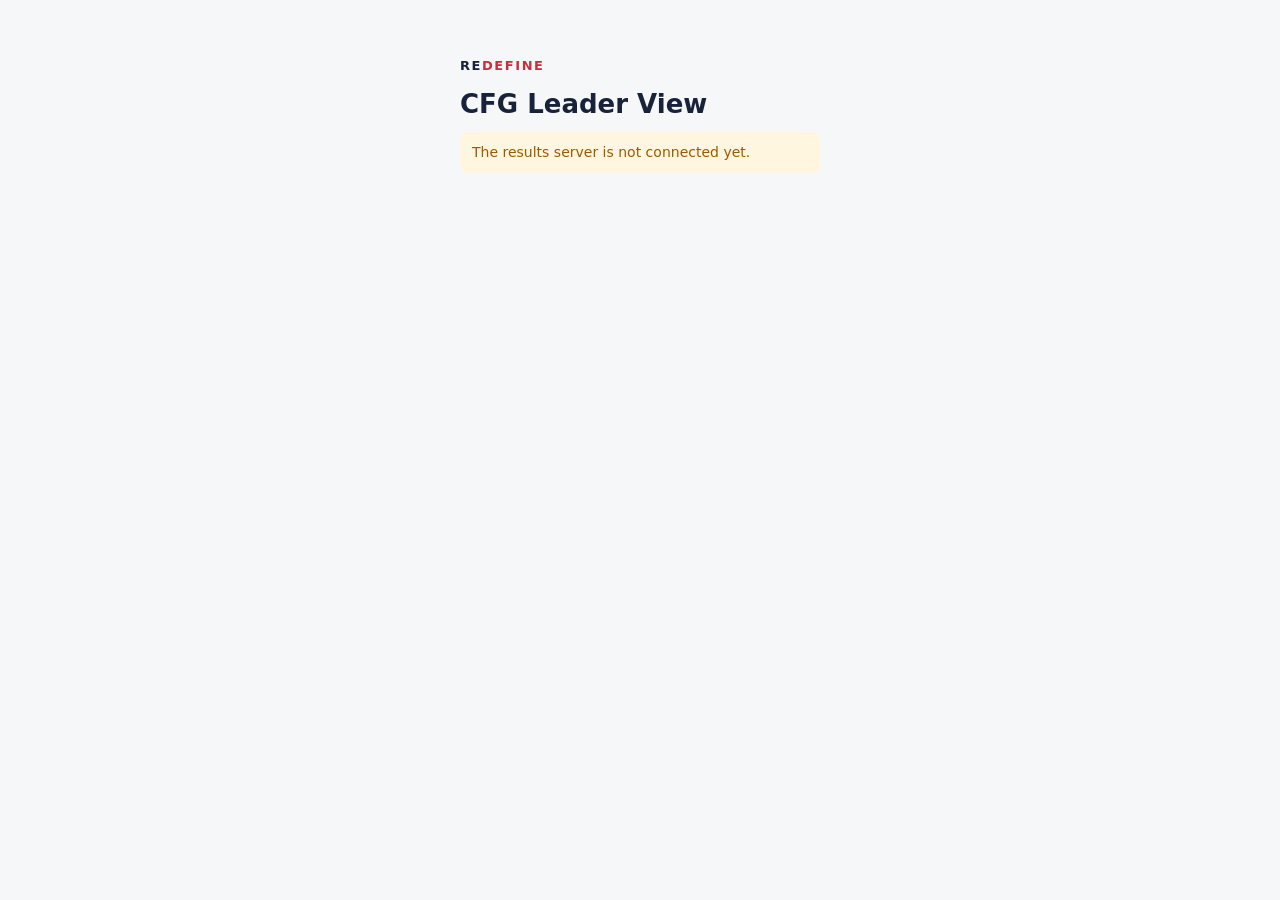
==== docs/leader.html @ 48a6375d "Career Finding Guide: candidate form and leader results view Co-Authored-By: Claude Opus 5.5 <norepl" ====
<!doctype html>
<html lang="en">
<head>
<meta charset="utf-8">
<meta name="viewport" content="width=device-width, initial-scale=1">
<title>CFG Leader View</title>
<meta name="robots" content="noindex">
<link rel="stylesheet" href="style.css">
</head>
<body>
<main class="wrap wide" id="app"></main>
<script src="config.js"></script>
<script src="questions.js"></script>
<script src="scoring.js"></script>
<script>
const API = (window.CFG_CONFIG || {}).api;
const app = document.getElementById('app');
const esc = s => String(s).replace(/[&<>"']/g, c => ({'&': '&amp;', '<': '&lt;', '>': '&gt;', '"': '&quot;', "'": '&#39;'}[c]));
const mem = {
  get: k => { try { return sessionStorage.getItem(k) || localStorage.getItem(k); } catch (e) { return null; } },
  code: v => { try { v ? sessionStorage.setItem('cfg.code', v) : sessionStorage.removeItem('cfg.code'); } catch (e) {} },
  lang: v => { try { localStorage.setItem('cfg.lang', v); } catch (e) {} }
};
let code = mem.get('cfg.code') || '', lang = mem.get('cfg.lang') || 'en', people = [], view = {tab: 'list', id: null, q: ''};
const L = (en, zh) => lang === 'zh' ? zh : en;
const T = pair => pair[lang === 'zh' ? 1 : 0];
const LINK = new URL('./', location.href).href;

async function post(body) {
  let r;
  try { r = await fetch(API, {method: 'POST', headers: {'Content-Type': 'text/plain;charset=utf-8'}, body: JSON.stringify(Object.assign({code}, body))}); }
  catch (e) { throw 'network'; }
  const j = await r.json();
  if (j.error) throw j.error;
  return j;
}
function enrich(p) {
  p.score = cfgScore(p.answers, CFG_ITEMS);
  p.comment = cfgComment(p.score, {seconds: p.seconds});
  return p;
}
const when = iso => new Date(iso).toLocaleString('en-GB', {timeZone: 'Asia/Kuala_Lumpur', day: 'numeric', month: 'short', year: 'numeric', hour: '2-digit', minute: '2-digit'});
const chip = b => `<span class="chip ${b}">${esc(T(CFG_BANDS[b]))}</span>`;

function gate(msg) {
  app.innerHTML = `<form class="stack" id="f" style="max-width:360px;margin:40px auto">
    <div class="brand">RE<span>DEFINE</span></div><h1>CFG Leader View</h1>
    ${API ? `<div class="field"><label for="c">Leader code</label><input id="c" type="password" autocomplete="current-password"></div>
    <p class="err" role="alert">${msg || ''}</p><button class="btn primary">Sign in</button>` : `<p class="notice">The results server is not connected yet.</p>`}
  </form>`;
  if (!API) return;
  document.getElementById('f').onsubmit = async ev => {
    ev.preventDefault();
    code = document.getElementById('c').value.trim();
    const b = ev.target.querySelector('button'); b.disabled = true; b.textContent = 'Checking…';
    await open();
  };
}

async function open() {
  try {
    const r = await post({op: 'list'});
    people = r.candidates.map(enrich);
    mem.code(code); render();
  } catch (e) {
    code = ''; mem.code('');
    gate(e === 'unauthorized' ? 'That code is not right.' : e === 'locked' ? 'Too many wrong tries. Wait 15 minutes.' : 'Could not reach the results server. Check your connection.');
  }
}

function header() {
  return `<div class="row noprint" style="margin-bottom:16px">
    <div class="brand grow">RE<span>DEFINE</span> CFG</div>
    <div class="tabs" role="tablist">
      <button class="tab" role="tab" data-tab="list" aria-selected="${view.tab === 'list'}">${L('Candidates', '候选人')}</button>
      <button class="tab" role="tab" data-tab="share" aria-selected="${view.tab === 'share'}">${L('Share', '分享')}</button>
    </div>
    <button class="lang" id="lang">${lang === 'zh' ? 'EN' : '中文'}</button>
  </div>`;
}

function render() {
  const person = view.id && people.find(p => p.id === view.id);
  app.innerHTML = header() + (view.tab === 'share' ? share() : person ? detail(person) : list());
  app.querySelectorAll('[data-tab]').forEach(b => b.onclick = () => { view.tab = b.dataset.tab; view.id = null; render(); });
  document.getElementById('lang').onclick = () => { lang = lang === 'zh' ? 'en' : 'zh'; mem.lang(lang); render(); };
  app.querySelectorAll('[data-id]').forEach(b => b.onclick = () => { view.id = b.dataset.id; render(); scrollTo(0, 0); });
  const on = (i, f) => { const e = document.getElementById(i); if (e) e.onclick = f; };
  on('back', () => { view.id = null; render(); });
  on('print', () => print());
  on('refresh', async () => { document.getElementById('refresh').disabled = true; await open(); });
  on('copy', async () => { await navigator.clipboard.writeText(LINK); document.getElementById('copy').textContent = L('Copied', '已复制'); });
  on('del', async () => {
    if (!confirm(L('Delete this candidate permanently?', '确定永久删除这位候选人？'))) return;
    await post({op: 'delete', id: view.id});
    people = people.filter(p => p.id !== view.id); view.id = null; render();
  });
  const q = document.getElementById('q');
  if (q) q.oninput = () => { view.q = q.value; document.getElementById('rows').innerHTML = rows(); bindRows(); };
}
function bindRows() { app.querySelectorAll('[data-id]').forEach(b => b.onclick = () => { view.id = b.dataset.id; render(); scrollTo(0, 0); }); }

function rows() {
  const f = view.q.trim().toLowerCase();
  const shown = people.filter(p => !f || p.name.toLowerCase().includes(f) || p.contact.includes(f));
  if (!shown.length) return `<p class="muted">${people.length ? L('No match.', '没有符合的结果。') : L('No candidates yet. Share the link or QR code to start.', '还没有候选人。分享链接或二维码即可开始。')}</p>`;
  return shown.map(p => `<button class="person" data-id="${esc(p.id)}">
    <span class="grow"><span class="name">${esc(p.name)}</span><span class="muted small" style="display:block">${L('Age', '年龄')} ${esc(p.age)} · ${esc(when(p.at))}</span></span>
    <span style="text-align:right"><span class="code">${p.score.code}</span><br>${chip(p.comment.band)}</span>
  </button>`).join('');
}

function list() {
  return `<div class="stack">
    <div class="row"><h1 class="grow">${L('Candidates', '候选人')} (${people.length})</h1><button class="btn" id="refresh">${L('Refresh', '刷新')}</button></div>
    <div class="field"><input id="q" type="search" placeholder="${L('Search name or phone', '搜索姓名或电话')}" aria-label="${L('Search name or phone', '搜索姓名或电话')}" value="${esc(view.q)}"></div>
    <div class="stack" id="rows">${rows()}</div>
  </div>`;
}

function hexagon(s) {
  const c = 150, r = 100, pt = (i, k) => {
    const a = (-90 + i * 60) * Math.PI / 180;
    return [+(c + r * k * Math.cos(a)).toFixed(1), +(c + r * k * Math.sin(a)).toFixed(1)];
  };
  const poly = f => CFG_RING.split('').map((t, i) => pt(i, f(t)).join(',')).join(' ');
  const grid = [.25, .5, .75, 1].map(k => `<polygon points="${poly(() => k)}" fill="none" stroke="var(--rule)"/>`).join('');
  const labels = CFG_RING.split('').map((t, i) => { const [x, y] = pt(i, 1.24); return `<text x="${x}" y="${y}" class="${'ESC'.includes(t) ? 't' : ''}">${t} ${s.types[t].pct}%</text>`; }).join('');
  const label = CFG_RING.split('').map(t => t + ' ' + s.types[t].pct + '%').join(', ');
  return `<svg class="hex" viewBox="0 0 300 300" role="img" aria-label="${L('Hexagon profile', '六边形结果')}: ${label}">${grid}<polygon points="${poly(t => Math.max(.03, s.types[t].pct / 100))}" fill="var(--stamp)" fill-opacity=".22" stroke="var(--stamp)" stroke-width="2"/>${labels}</svg>`;
}

function marks(s) {
  const types = CFG_RING.split(''), top = s.order.slice(0, 3);
  const sum = (o, id) => types.reduce((n, t) => n + o[id][t], 0);
  const row = id => {
    const sec = CFG_SECTIONS[id - 1];
    return `<tr><td>${id}. ${L(sec.name, sec.zh)}</td>${types.map(t => `<td>${s.bySection[id][t]}<small>/${s.maxBySection[id][t]}</small></td>`).join('')}<td><b>${sum(s.bySection, id)}</b><small>/${sum(s.maxBySection, id)}</small></td></tr>`;
  };
  const total = types.reduce((n, t) => n + s.types[t].total, 0), max = types.reduce((n, t) => n + s.types[t].max, 0);
  return `<div class="tablewrap"><table>
    <thead><tr><th>${L('Section', '部分')}</th>${types.map(t => `<th>${t}</th>`).join('')}<th>${L('Total', '总分')}</th></tr></thead>
    <tbody>${[1, 2, 3, 4].map(row).join('')}
    <tr class="total"><td>${L('Total', '总分')}</td>${types.map(t => `<td class="${top.includes(t) ? 'top3' : ''}">${s.types[t].total}<small>/${s.types[t].max}</small></td>`).join('')}<td>${total}<small>/${max}</small></td></tr>
    <tr><td>%</td>${types.map(t => `<td>${s.types[t].pct}%</td>`).join('')}<td></td></tr>
    <tr><td>${L('Interest (1+3)', '兴趣（1+3）')}</td>${types.map(t => `<td>${s.types[t].interest}%</td>`).join('')}<td></td></tr>
    <tr><td>${L('Ability (2+4)', '能力（2+4）')}</td>${types.map(t => `<td>${s.types[t].ability}%</td>`).join('')}<td></td></tr>
    </tbody></table></div>`;
}

function picks(p) {
  return CFG_SECTIONS.map(sec => {
    const items = CFG_ITEMS.map((q, i) => Object.assign({v: +p.answers[i]}, q)).filter(q => q.section === sec.id);
    const body = CFG_RING.split('').map(t => {
      const list = items.filter(q => q.type === t && (q.kind === 'scale' || q.v === 1));
      const words = list.map(q => esc(L(q.en, q.zh)) + (q.kind === 'scale' ? ` (${q.v})` : '')).join('; ');
      return `<p><b>${t} ${esc(T(CFG_NAMES[t]))}:</b> ${words || '-'}</p>`;
    }).join('');
    return `<details><summary>${sec.id}. ${L(sec.name, sec.zh)}</summary><div class="ticks">${body}</div></details>`;
  }).join('');
}

const bullets = list => `<ul class="c">${list.map(x => `<li>${esc(T(x))}</li>`).join('')}</ul>`;

function detail(p) {
  const s = p.score, c = p.comment, digits = p.contact.replace(/\D/g, ''), wa = digits.startsWith('0') ? '6' + digits : digits;
  const cons = {1: L('Adjacent, consistent', '相邻，方向一致'), 2: L('One apart, fairly consistent', '相隔一型，尚算一致'), 3: L('Opposite, mixed interests', '相对，兴趣分歧')}[s.consistency] || L('Same', '相同');
  return `<div class="stack">
    <button class="btn noprint" id="back" style="align-self:flex-start">${L('Back', '返回')}</button>
    <div class="card result-head">
      <div class="stack">
        <div><h1>${esc(p.name)}</h1>
        <p class="muted small">${L('Age', '年龄')} ${esc(p.age)} · <a href="https://wa.me/${esc(wa)}" style="color:inherit">${esc(p.contact)}</a> · ${esc(when(p.at))}</p></div>
        <div class="row"><span class="code" style="font-size:28px">${s.code}</span>${chip(c.band)}</div>
        <table>
          <tr><td>${L('Agent match (0-28)', '顾问匹配度（0-28）')}</td><td><b>${s.match}</b></td></tr>
          <tr><td>${L('Consistency', '一致性')}</td><td>${cons}</td></tr>
          <tr><td>${L('Differentiation', '区分度')}</td><td>${s.range} ${L('points', '分')}</td></tr>
        </table>
      </div>
      ${hexagon(s)}
    </div>
    ${c.flags.length ? `<div class="notice"><b>${L('Check these first', '请先留意')}</b>${bullets(c.flags)}</div>` : ''}
    <div class="card stack"><h2>${L('Marks by section', '各部分分数')}</h2>${marks(s)}</div>
    <div class="card stack">
      <h2>${L('Comment', '评语')}</h2>
      ${c.summary.map(x => `<p>${esc(T(x))}</p>`).join('')}
      <h3>${L('Strengths', '优势')}</h3>${bullets(c.strengths)}
      ${c.watch.length ? `<h3>${L('Watch-outs', '留意事项')}</h3>${bullets(c.watch)}` : ''}
      <h3>${L('Ask in the conversation', '对谈时可以问')}</h3>${bullets(c.ask)}
      <p class="muted small">${L('This shows interests and self-rated ability, not proven performance. Use it to guide a conversation, not as the only reason to accept or reject someone.', '此结果反映兴趣和自我评估的能力，并不代表实际表现。请用来引导对谈，不要作为录取或拒绝的唯一依据。')}</p>
    </div>
    <div class="card stack"><h2>${L('Their answers', '对方的答案')}</h2><p class="muted small">${L('Items answered 1, and Section 4 ratings.', '选 1 的项目及第四部分评分。')}</p>${picks(p)}</div>
    <div class="row noprint">
      <button class="btn" id="print">${L('Print or save PDF', '打印或存为 PDF')}</button>
      <span class="grow"></span>
      <button class="btn" id="del" style="color:var(--err)">${L('Delete', '删除')}</button>
    </div>
  </div>`;
}

function share() {
  return `<div class="card stack">
    <h1>${L('Candidate link', '候选人链接')}</h1>
    <p class="muted">${L('Candidates do not see their score. Results appear here after they submit.', '候选人看不到分数。提交后结果会显示在这里。')}</p>
    <img class="qr" src="qr.png" alt="${L('QR code for the Career Finding Guide', '职涯探索指南二维码')}">
    <p class="link">${esc(LINK)}</p>
    <div class="row"><button class="btn primary" id="copy">${L('Copy link', '复制链接')}</button><a class="btn" href="qr.png" download="CFG-QR.png" style="text-decoration:none;color:inherit;display:inline-flex;align-items:center">${L('Download QR', '下载二维码')}</a></div>
  </div>`;
}

code ? open() : gate();
</script>
</body>
</html>
---- docs/style.css ----
:root {
  --paper: #f6f7f9; --sheet: #ffffff; --ink: #18233a; --ink-2: #4d5a70; --rule: #d7dce5; --rule-2: #e9ecf1;
  --stamp: #c62f3b; --stamp-ink: #ffffff; --tint: #eef2fb; --pen: #1f3f9a;
  --ok: #137a4b; --ok-bg: #e8f6ef; --warn: #9a5b00; --warn-bg: #fff6e0; --err: #b3261e; --err-bg: #fdecea;
  --f-ui: system-ui, -apple-system, "Segoe UI", Roboto, "PingFang SC", "Microsoft YaHei", "Noto Sans SC", sans-serif;
  --r: 8px;
}
@media (prefers-color-scheme: dark) {
  :root {
    --paper: #11151c; --sheet: #181e28; --ink: #e6eaf2; --ink-2: #9fabbf; --rule: #2c3646; --rule-2: #222a37;
    --stamp: #e2525d; --tint: #1d2738; --pen: #8fb0ff;
    --ok: #5fd19a; --ok-bg: #15291f; --warn: #f2c06b; --warn-bg: #2d2412; --err: #ff8f86; --err-bg: #341a19;
  }
}
* { box-sizing: border-box; }
html { -webkit-text-size-adjust: 100%; }
body { margin: 0; background: var(--paper); color: var(--ink); font: 16px/1.5 var(--f-ui); }
[hidden] { display: none !important; }
button, input { font: inherit; color: inherit; }
button { cursor: pointer; }
:focus-visible { outline: 2px solid var(--pen); outline-offset: 2px; }
h1, h2, h3 { line-height: 1.25; margin: 0; }
h1 { font-size: 26px; }
h2 { font-size: 20px; }
h3 { font-size: 16px; }
p { margin: 0; }
.wrap { width: min(100%, 640px); margin: 0 auto; padding: 16px; }
.wrap.wide { width: min(100%, 920px); }
.brand { font-weight: 800; letter-spacing: .12em; font-size: 13px; }
.brand span { color: var(--stamp); }
.muted { color: var(--ink-2); }
.small { font-size: 14px; }
.zh { color: var(--ink-2); font-size: 14px; display: block; }
.card { background: var(--sheet); border: 1px solid var(--rule); border-radius: var(--r); padding: 16px; }
.stack { display: flex; flex-direction: column; gap: 12px; }
.row { display: flex; gap: 8px; align-items: center; flex-wrap: wrap; }
.grow { flex: 1; }
.btn { border: 1px solid var(--rule); background: var(--sheet); border-radius: var(--r); padding: 10px 16px; min-height: 44px; font-weight: 600; }
.btn.primary { background: var(--stamp); border-color: var(--stamp); color: var(--stamp-ink); }
.btn:disabled { opacity: .55; cursor: default; }
.field { display: flex; flex-direction: column; gap: 4px; }
.field label { font-weight: 600; font-size: 15px; }
.field input { border: 1px solid var(--rule); background: var(--sheet); border-radius: var(--r); padding: 10px 12px; min-height: 44px; width: 100%; }
.check { display: flex; gap: 10px; align-items: flex-start; font-size: 14px; }
.check input { width: 20px; height: 20px; margin-top: 2px; flex: none; }
.trap { position: absolute; left: -9999px; height: 1px; overflow: hidden; }
.err { color: var(--err); font-size: 14px; }
.notice { background: var(--warn-bg); color: var(--warn); border-radius: var(--r); padding: 10px 12px; font-size: 14px; }

/* candidate form */
.bar { height: 6px; background: var(--rule-2); border-radius: 3px; overflow: hidden; }
.bar i { display: block; height: 100%; background: var(--stamp); transition: width .2s; }
.top { position: sticky; top: 0; z-index: 5; background: var(--paper); padding: 12px 0 8px; display: flex; flex-direction: column; gap: 6px; }
.q { padding: 12px 0; border-top: 1px solid var(--rule-2); }
.q:first-child { border-top: 0; padding-top: 0; }
.q.missing .qt { color: var(--err); }
.qt { font-weight: 500; }
.opts { display: grid; grid-template-columns: 1fr 1fr; gap: 8px; margin-top: 8px; }
.opts.seven { grid-template-columns: repeat(7, 1fr); gap: 4px; }
.opt { border: 1px solid var(--rule); background: var(--sheet); border-radius: var(--r); min-height: 44px; padding: 6px 4px; font-size: 14px; line-height: 1.2; }
.opt b { display: block; font-size: 16px; }
.opt[aria-pressed="true"] { background: var(--ink); border-color: var(--ink); color: var(--paper); }
.scale-ends { display: flex; justify-content: space-between; font-size: 13px; color: var(--ink-2); margin-top: 4px; }

/* leader view */
.tabs { display: flex; gap: 4px; }
.tab { border: 0; background: none; padding: 8px 12px; border-radius: var(--r); font-weight: 600; color: var(--ink-2); min-height: 40px; }
.tab[aria-selected="true"] { background: var(--tint); color: var(--ink); }
.lang { border: 1px solid var(--rule); background: var(--sheet); border-radius: var(--r); padding: 6px 10px; font-size: 14px; min-height: 36px; }
.person { display: flex; gap: 12px; align-items: center; width: 100%; text-align: left; background: var(--sheet); border: 1px solid var(--rule); border-radius: var(--r); padding: 12px; }
.person .name { font-weight: 700; overflow-wrap: anywhere; }
.code { font-weight: 800; letter-spacing: .06em; }
.chip { display: inline-block; border-radius: 999px; padding: 2px 10px; font-size: 13px; font-weight: 600; white-space: nowrap; }
.chip.strong { background: var(--ok-bg); color: var(--ok); }
.chip.explore { background: var(--warn-bg); color: var(--warn); }
.chip.low { background: var(--rule-2); color: var(--ink-2); }
.result-head { display: grid; grid-template-columns: 1fr; gap: 16px; }
@media (min-width: 680px) { .result-head { grid-template-columns: 1fr 280px; align-items: center; } }
.hex { width: 100%; max-width: 280px; margin: 0 auto; display: block; }
.hex text { fill: var(--ink-2); font-size: 13px; font-weight: 600; text-anchor: middle; dominant-baseline: middle; }
.hex text.t { fill: var(--stamp); font-weight: 800; }
.tablewrap { overflow-x: auto; }
table { border-collapse: collapse; width: 100%; font-size: 14px; font-variant-numeric: tabular-nums; }
th, td { padding: 8px 4px; text-align: center; border-bottom: 1px solid var(--rule-2); white-space: nowrap; }
th:first-child, td:first-child { text-align: left; white-space: normal; min-width: 92px; }
th { color: var(--ink-2); font-weight: 600; }
tr.total td { font-weight: 800; border-bottom: 2px solid var(--rule); }
td small { color: var(--ink-2); font-weight: 400; font-size: 11px; }
td.top3 { background: var(--tint); }
ul.c { margin: 0; padding-left: 20px; display: flex; flex-direction: column; gap: 6px; }
details summary { cursor: pointer; font-weight: 600; padding: 4px 0; }
.ticks { margin: 8px 0 0; }
.ticks p { font-size: 14px; margin-bottom: 8px; }
.qr { width: 240px; max-width: 100%; display: block; background: #fff; border-radius: var(--r); }
.link { overflow-wrap: anywhere; font-weight: 600; }

@media (max-width: 480px) {
  table { font-size: 12px; }
  th, td { padding: 6px 1px; }
  th:first-child, td:first-child { min-width: 64px; }
  td small { font-size: 9px; }
}

@media print {
  body { background: #fff; }
  .noprint { display: none !important; }
  .card { border: 0; padding: 0; break-inside: avoid; }
  details > *:not(summary) { display: block; }
}
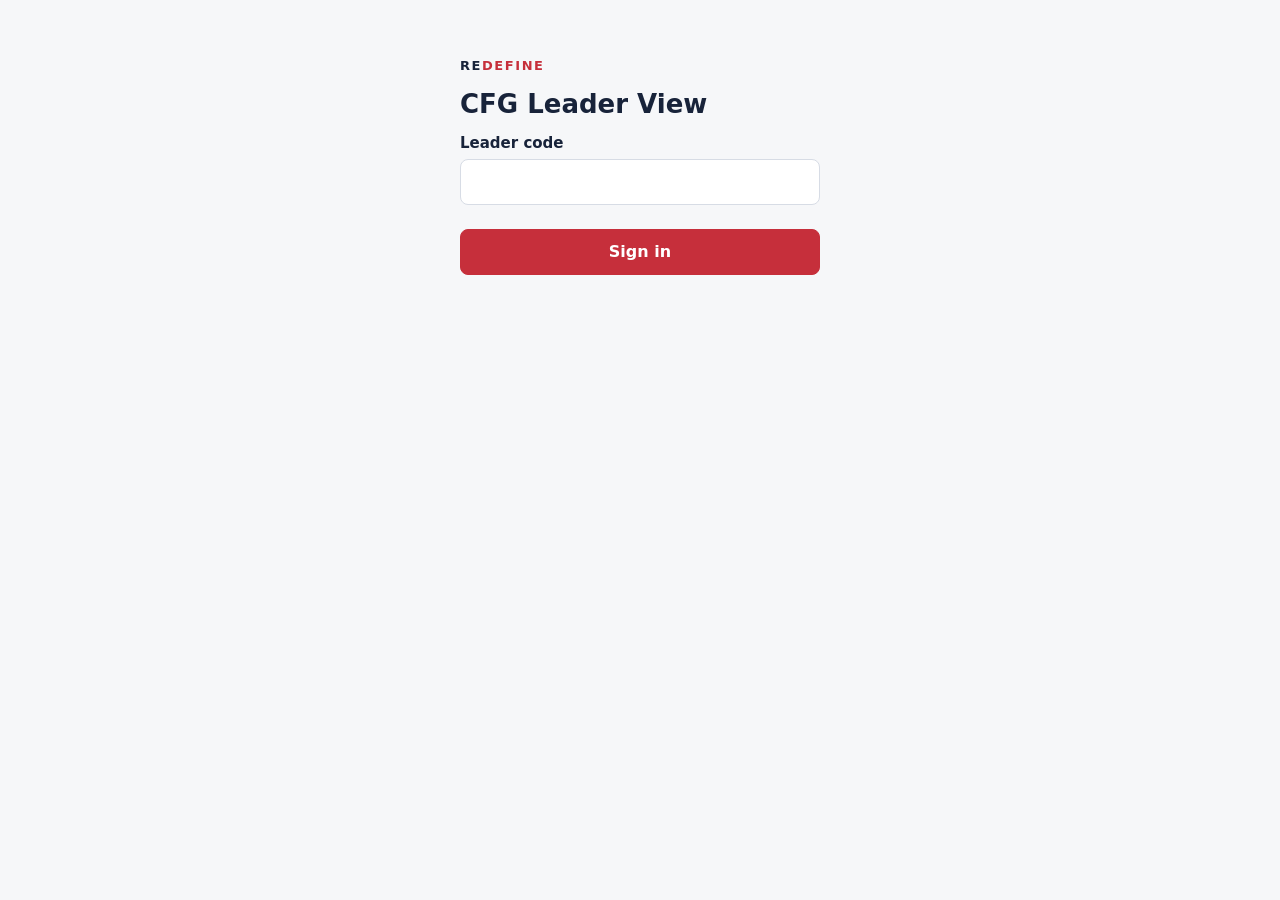
==== commit 8feb63f3: "Show Like, Dislike, Yes and No, and allow each rating once per group Co-Authored-By: Claude Opus 5.5" ====
--- a/docs/leader.html
+++ b/docs/leader.html
@@ -190,7 +190,7 @@
       <h3>${L('Ask in the conversation', '对谈时可以问')}</h3>${bullets(c.ask)}
       <p class="muted small">${L('This shows interests and self-rated ability, not proven performance. Use it to guide a conversation, not as the only reason to accept or reject someone.', '此结果反映兴趣和自我评估的能力，并不代表实际表现。请用来引导对谈，不要作为录取或拒绝的唯一依据。')}</p>
     </div>
-    <div class="card stack"><h2>${L('Their answers', '对方的答案')}</h2><p class="muted small">${L('Items answered 1, and Section 4 ratings.', '选 1 的项目及第四部分评分。')}</p>${picks(p)}</div>
+    <div class="card stack"><h2>${L('Their answers', '对方的答案')}</h2><p class="muted small">${L('Items answered Like or Yes, and Section 4 ratings.', '选“喜欢”或“是”的项目及第四部分评分。')}</p>${picks(p)}</div>
     <div class="row noprint">
       <button class="btn" id="print">${L('Print or save PDF', '打印或存为 PDF')}</button>
       <span class="grow"></span>
--- a/docs/style.css
+++ b/docs/style.css
@@ -59,6 +59,7 @@
 .opts.seven { grid-template-columns: repeat(7, 1fr); gap: 4px; }
 .opt { border: 1px solid var(--rule); background: var(--sheet); border-radius: var(--r); min-height: 44px; padding: 6px 4px; font-size: 14px; line-height: 1.2; }
 .opt b { display: block; font-size: 16px; }
+.opt.taken { opacity: .35; }
 .opt[aria-pressed="true"] { background: var(--ink); border-color: var(--ink); color: var(--paper); }
 .scale-ends { display: flex; justify-content: space-between; font-size: 13px; color: var(--ink-2); margin-top: 4px; }
 
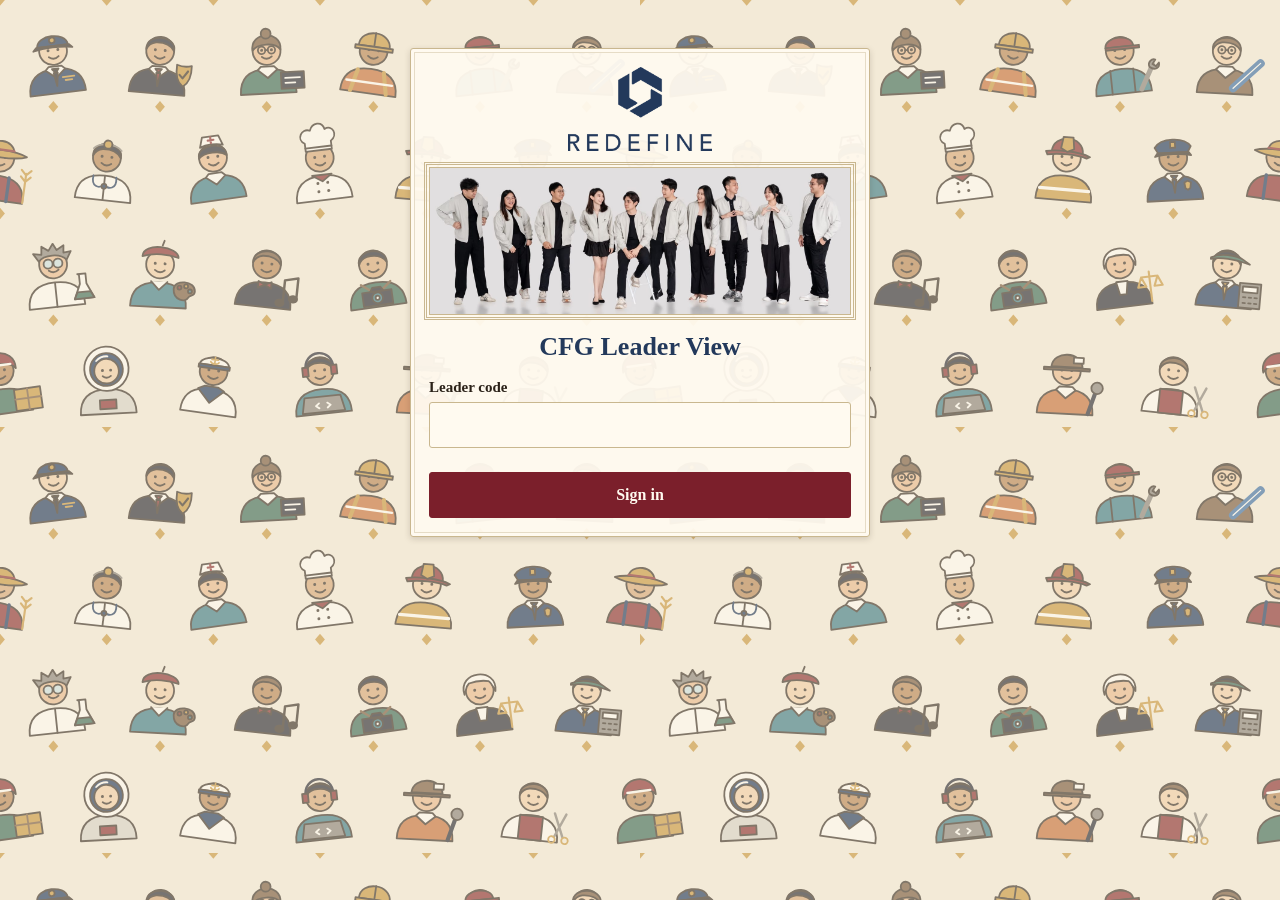
==== commit 7ac87cee: "Bring the classic theme, logo and team photo to the leader view Co-Authored-By: Claude Opus 5.5 <nor" ====
--- a/docs/leader.html
+++ b/docs/leader.html
@@ -5,9 +5,10 @@
 <meta name="viewport" content="width=device-width, initial-scale=1">
 <title>CFG Leader View</title>
 <meta name="robots" content="noindex">
+<meta name="theme-color" content="#23395b">
 <link rel="stylesheet" href="style.css">
 </head>
-<body>
+<body class="pattern">
 <main class="wrap wide" id="app"></main>
 <script src="config.js"></script>
 <script src="questions.js"></script>
@@ -43,8 +44,8 @@
 const chip = b => `<span class="chip ${b}">${esc(T(CFG_BANDS[b]))}</span>`;
 
 function gate(msg) {
-  app.innerHTML = `<form class="stack" id="f" style="max-width:360px;margin:40px auto">
-    <div class="brand">RE<span>DEFINE</span></div><h1>CFG Leader View</h1>
+  app.innerHTML = `<form class="card stack gate" id="f">
+    <img class="logo big" src="logo.png" alt="REDEFINE"><img class="team" src="team.jpg" alt="The REDEFINE team"><h1>CFG Leader View</h1>
     ${API ? `<div class="field"><label for="c">Leader code</label><input id="c" type="password" autocomplete="current-password"></div>
     <p class="err" role="alert">${msg || ''}</p><button class="btn primary">Sign in</button>` : `<p class="notice">The results server is not connected yet.</p>`}
   </form>`;
@@ -69,8 +70,8 @@
 }
 
 function header() {
-  return `<div class="row noprint" style="margin-bottom:16px">
-    <div class="brand grow">RE<span>DEFINE</span> CFG</div>
+  return `<div class="card row noprint leadbar">
+    <img class="logo" src="logo.png" alt="REDEFINE"><span class="grow"></span>
     <div class="tabs" role="tablist">
       <button class="tab" role="tab" data-tab="list" aria-selected="${view.tab === 'list'}">${L('Candidates', '候选人')}</button>
       <button class="tab" role="tab" data-tab="share" aria-selected="${view.tab === 'share'}">${L('Share', '分享')}</button>
@@ -103,7 +104,7 @@
 function rows() {
   const f = view.q.trim().toLowerCase();
   const shown = people.filter(p => !f || p.name.toLowerCase().includes(f) || p.contact.includes(f));
-  if (!shown.length) return `<p class="muted">${people.length ? L('No match.', '没有符合的结果。') : L('No candidates yet. Share the link or QR code to start.', '还没有候选人。分享链接或二维码即可开始。')}</p>`;
+  if (!shown.length) return `<p class="card muted">${people.length ? L('No match.', '没有符合的结果。') : L('No candidates yet. Share the link or QR code to start.', '还没有候选人。分享链接或二维码即可开始。')}</p>`;
   return shown.map(p => `<button class="person" data-id="${esc(p.id)}">
     <span class="grow"><span class="name">${esc(p.name)}</span><span class="muted small" style="display:block">${L('Age', '年龄')} ${esc(p.age)} · ${esc(when(p.at))}</span></span>
     <span style="text-align:right"><span class="code">${p.score.code}</span><br>${chip(p.comment.band)}</span>
@@ -112,8 +113,9 @@
 
 function list() {
   return `<div class="stack">
+    <div class="card stack"><img class="team" src="team.jpg" alt="The REDEFINE team">
     <div class="row"><h1 class="grow">${L('Candidates', '候选人')} (${people.length})</h1><button class="btn" id="refresh">${L('Refresh', '刷新')}</button></div>
-    <div class="field"><input id="q" type="search" placeholder="${L('Search name or phone', '搜索姓名或电话')}" aria-label="${L('Search name or phone', '搜索姓名或电话')}" value="${esc(view.q)}"></div>
+    <div class="field"><input id="q" type="search" placeholder="${L('Search name or phone', '搜索姓名或电话')}" aria-label="${L('Search name or phone', '搜索姓名或电话')}" value="${esc(view.q)}"></div></div>
     <div class="stack" id="rows">${rows()}</div>
   </div>`;
 }
--- a/docs/style.css
+++ b/docs/style.css
@@ -1,16 +1,10 @@
 :root {
-  --paper: #f6f7f9; --sheet: #ffffff; --ink: #18233a; --ink-2: #4d5a70; --rule: #d7dce5; --rule-2: #e9ecf1;
-  --stamp: #c62f3b; --stamp-ink: #ffffff; --tint: #eef2fb; --pen: #1f3f9a;
-  --ok: #137a4b; --ok-bg: #e8f6ef; --warn: #9a5b00; --warn-bg: #fff6e0; --err: #b3261e; --err-bg: #fdecea;
-  --f-ui: system-ui, -apple-system, "Segoe UI", Roboto, "PingFang SC", "Microsoft YaHei", "Noto Sans SC", sans-serif;
-  --r: 8px;
-}
-@media (prefers-color-scheme: dark) {
-  :root {
-    --paper: #11151c; --sheet: #181e28; --ink: #e6eaf2; --ink-2: #9fabbf; --rule: #2c3646; --rule-2: #222a37;
-    --stamp: #e2525d; --tint: #1d2738; --pen: #8fb0ff;
-    --ok: #5fd19a; --ok-bg: #15291f; --warn: #f2c06b; --warn-bg: #2d2412; --err: #ff8f86; --err-bg: #341a19;
-  }
+  color-scheme: light;
+  --paper: #f3ead7; --sheet: #fffaf0; --ink: #2a2118; --ink-2: #5e5140; --rule: #c9b78f; --rule-2: #e6dcc6;
+  --stamp: #7b1f2b; --stamp-ink: #fffaf0; --tint: #f0e6cf; --pen: #23395b;
+  --ok: #2f5d46; --ok-bg: #e4ecdc; --warn: #7a4e0c; --warn-bg: #f8ecd0; --err: #9c1c1c; --err-bg: #f8e3dc;
+  --f-ui: Georgia, "Times New Roman", "Songti SC", "Noto Serif SC", "Noto Serif CJK SC", SimSun, serif;
+  --r: 3px;
 }
 * { box-sizing: border-box; }
 html { -webkit-text-size-adjust: 100%; }
@@ -19,19 +13,37 @@
 button, input { font: inherit; color: inherit; }
 button { cursor: pointer; }
 :focus-visible { outline: 2px solid var(--pen); outline-offset: 2px; }
-h1, h2, h3 { line-height: 1.25; margin: 0; }
+h1, h2, h3 { line-height: 1.25; margin: 0; font-weight: 700; color: var(--pen); }
+body.pattern { background: var(--paper) url(pattern.svg) 0 0 / 640px auto; }
 h1 { font-size: 26px; }
 h2 { font-size: 20px; }
 h3 { font-size: 16px; }
 p { margin: 0; }
 .wrap { width: min(100%, 640px); margin: 0 auto; padding: 16px; }
 .wrap.wide { width: min(100%, 920px); }
-.brand { font-weight: 800; letter-spacing: .12em; font-size: 13px; }
+.brand { font-weight: 700; letter-spacing: .24em; font-size: 13px; color: var(--pen); }
 .brand span { color: var(--stamp); }
 .muted { color: var(--ink-2); }
 .small { font-size: 14px; }
 .zh { color: var(--ink-2); font-size: 14px; display: block; }
-.card { background: var(--sheet); border: 1px solid var(--rule); border-radius: var(--r); padding: 16px; }
+.card { background: var(--sheet); border: 1px solid var(--rule); border-radius: var(--r); padding: 18px; box-shadow: inset 0 0 0 3px var(--sheet), inset 0 0 0 4px var(--rule-2), 0 2px 6px rgba(59, 47, 36, .18); }
+.masthead { text-align: center; align-items: center; }
+.masthead h1 { font-size: 30px; letter-spacing: .01em; }
+.masthead img { width: 100%; height: auto; display: block; border-bottom: 3px double var(--rule); padding-bottom: 8px; }
+.masthead > div > .zh { font-size: 16px; letter-spacing: .3em; }
+body.pattern .wrap { padding: 20px 22px 110px; }
+body.pattern .card { background: rgba(255, 250, 240, .94); }
+body.pattern .stack { gap: 24px; }
+body.pattern .card.stack { gap: 12px; }
+body.pattern .hero { margin-top: 84px; }
+body.pattern .card .stack, body.pattern #rows { gap: 12px; }
+.logo { height: 44px; width: auto; display: block; }
+.logo.big { height: 84px; margin: 0 auto; }
+.team { width: 100%; height: auto; display: block; border: 1px solid var(--rule); outline: 3px double var(--rule); outline-offset: 2px; margin: 4px 0; }
+.gate { max-width: 460px; margin: 28px auto; text-align: center; }
+.gate .field { text-align: left; }
+.leadbar { margin-bottom: 20px; padding: 10px 14px; flex-wrap: nowrap; }
+@media (max-width: 480px) { .leadbar { gap: 4px; padding: 10px; } .leadbar .logo { height: 38px; } .leadbar .tab { padding: 8px 6px; font-size: 14px; } body.pattern .wrap.wide { padding-left: 16px; padding-right: 16px; } }
 .stack { display: flex; flex-direction: column; gap: 12px; }
 .row { display: flex; gap: 8px; align-items: center; flex-wrap: wrap; }
 .grow { flex: 1; }
@@ -50,7 +62,7 @@
 /* candidate form */
 .bar { height: 6px; background: var(--rule-2); border-radius: 3px; overflow: hidden; }
 .bar i { display: block; height: 100%; background: var(--stamp); transition: width .2s; }
-.top { position: sticky; top: 0; z-index: 5; background: var(--paper); padding: 12px 0 8px; display: flex; flex-direction: column; gap: 6px; }
+.top { position: sticky; top: 8px; z-index: 5; background: var(--sheet); border: 1px solid var(--rule); border-radius: var(--r); padding: 8px 12px 10px; margin-bottom: 12px; display: flex; flex-direction: column; gap: 6px; box-shadow: 0 2px 6px rgba(59, 47, 36, .18); }
 .q { padding: 12px 0; border-top: 1px solid var(--rule-2); }
 .q:first-child { border-top: 0; padding-top: 0; }
 .q.missing .qt { color: var(--err); }
@@ -60,7 +72,7 @@
 .opt { border: 1px solid var(--rule); background: var(--sheet); border-radius: var(--r); min-height: 44px; padding: 6px 4px; font-size: 14px; line-height: 1.2; }
 .opt b { display: block; font-size: 16px; }
 .opt.taken { opacity: .35; }
-.opt[aria-pressed="true"] { background: var(--ink); border-color: var(--ink); color: var(--paper); }
+.opt[aria-pressed="true"] { background: var(--pen); border-color: var(--pen); color: var(--sheet); }
 .scale-ends { display: flex; justify-content: space-between; font-size: 13px; color: var(--ink-2); margin-top: 4px; }
 
 /* leader view */
@@ -103,7 +115,7 @@
 }
 
 @media print {
-  body { background: #fff; }
+  body, body.pattern { background: #fff; }
   .noprint { display: none !important; }
   .card { border: 0; padding: 0; break-inside: avoid; }
   details > *:not(summary) { display: block; }
